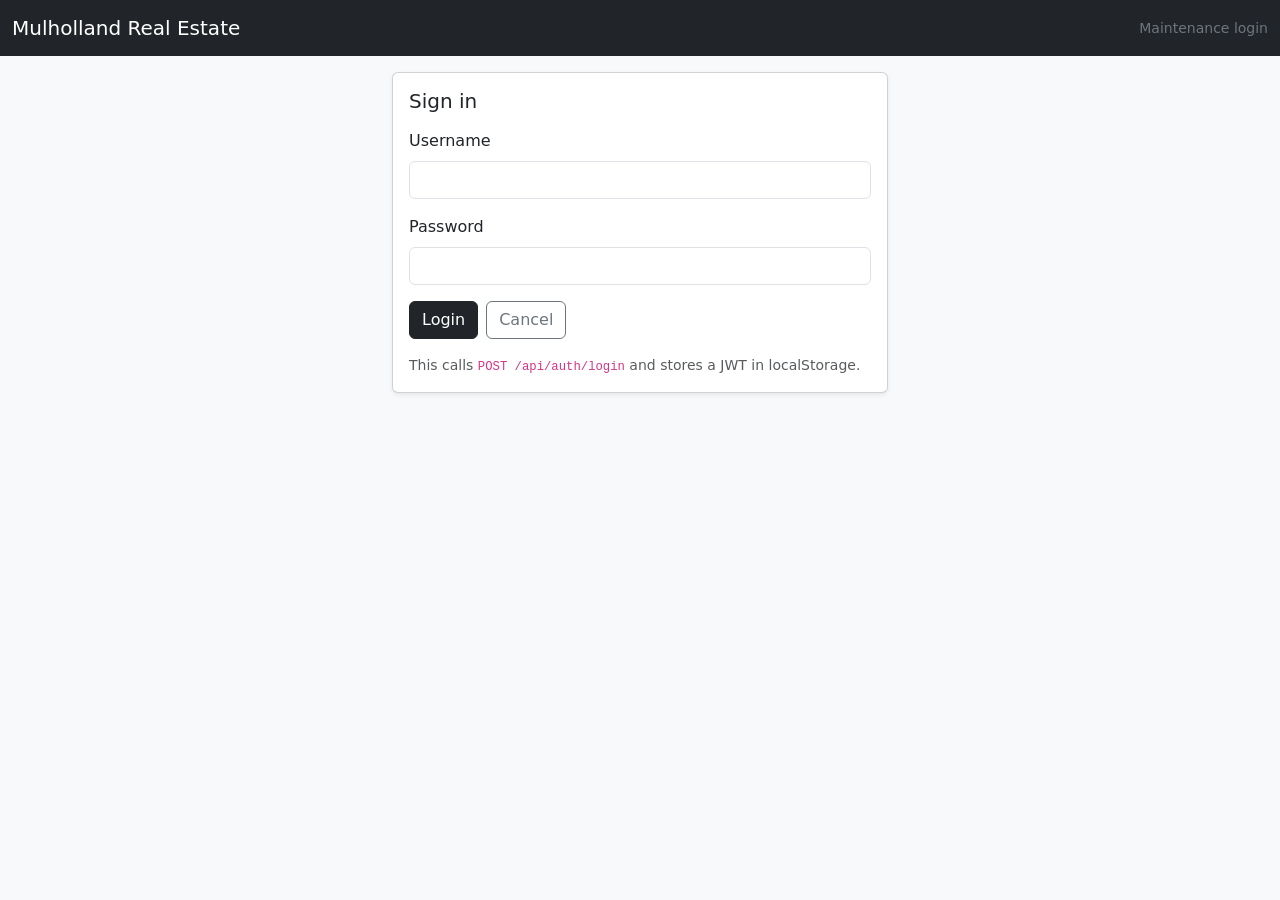
==== Client/maintenance-login.html @ cc130a4c "Add resident portal, maintenance login, and demo users This adds a landing portal with resident subm" ====
<!DOCTYPE html>
<html lang="en">
<head>
  <meta charset="UTF-8" />
  <meta name="viewport" content="width=device-width, initial-scale=1" />
  <title>Mulholland RE — Maintenance login</title>
  <link href="vendor/bootstrap/bootstrap.min.css" rel="stylesheet" />
  <link rel="stylesheet" href="styles.css" />
</head>
<body class="bg-body-tertiary">
  <nav class="navbar navbar-expand-lg navbar-dark bg-dark mb-3">
    <div class="container-fluid">
      <a class="navbar-brand" href="/">Mulholland Real Estate</a>
      <span class="navbar-text text-secondary small">Maintenance login</span>
    </div>
  </nav>

  <main class="container pb-5" style="max-width: 520px;">
    <div id="alert" class="alert d-none" role="alert"></div>

    <div class="card shadow-sm">
      <div class="card-body">
        <h5 class="mb-3">Sign in</h5>
        <form id="loginForm" class="vstack gap-3">
          <div>
            <label class="form-label">Username</label>
            <input class="form-control" id="username" autocomplete="username" required />
          </div>
          <div>
            <label class="form-label">Password</label>
            <input class="form-control" id="password" type="password" autocomplete="current-password" required />
          </div>
          <div class="d-flex gap-2">
            <button class="btn btn-dark" type="submit" id="btnLogin">Login</button>
            <a class="btn btn-outline-secondary" href="/">Cancel</a>
          </div>
          <div class="small text-muted">This calls <code>POST /api/auth/login</code> and stores a JWT in localStorage.</div>
        </form>
      </div>
    </div>
  </main>

  <script src="vendor/bootstrap/bootstrap.bundle.min.js"></script>
  <script src="maintenance-login.js?v=2"></script>
</body>
</html>
---- Client/styles.css ----
.table tbody tr.table-warning > td {
  --bs-table-bg: rgba(255, 193, 7, 0.12);
}

td {
  vertical-align: middle;
}

.cell-truncate {
  max-width: 420px;
  white-space: nowrap;
  overflow: hidden;
  text-overflow: ellipsis;
}

.assignee-select {
  min-width: 170px;
  max-width: 220px;
}
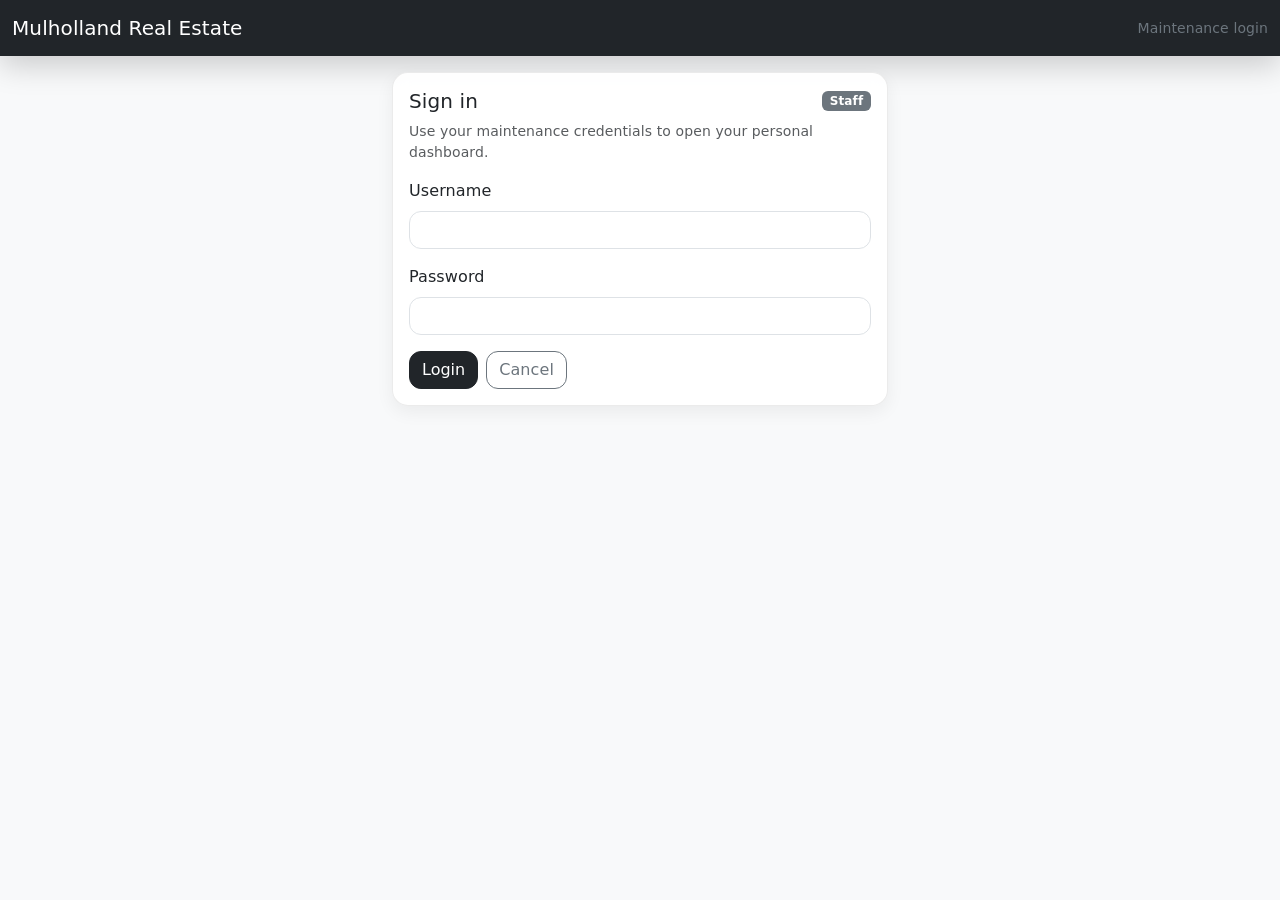
==== commit 3a154375: "Polish dashboard UX and add modal images Tighten table and ticket modal UI, add toasts/loading, auto" ====
--- a/Client/maintenance-login.html
+++ b/Client/maintenance-login.html
@@ -17,10 +17,17 @@
 
   <main class="container pb-5" style="max-width: 520px;">
     <div id="alert" class="alert d-none" role="alert"></div>
+    <div class="position-fixed top-0 end-0 p-3" style="z-index: 1080">
+      <div id="toastHost" class="toast-container"></div>
+    </div>
 
-    <div class="card shadow-sm">
+    <div class="card shadow-sm mre-surface">
       <div class="card-body">
-        <h5 class="mb-3">Sign in</h5>
+        <div class="d-flex align-items-center justify-content-between mb-2">
+          <h5 class="mb-0">Sign in</h5>
+          <span class="badge text-bg-secondary">Staff</span>
+        </div>
+        <div class="text-muted small mb-3">Use your maintenance credentials to open your personal dashboard.</div>
         <form id="loginForm" class="vstack gap-3">
           <div>
             <label class="form-label">Username</label>
@@ -34,7 +41,6 @@
             <button class="btn btn-dark" type="submit" id="btnLogin">Login</button>
             <a class="btn btn-outline-secondary" href="/">Cancel</a>
           </div>
-          <div class="small text-muted">This calls <code>POST /api/auth/login</code> and stores a JWT in localStorage.</div>
         </form>
       </div>
     </div>
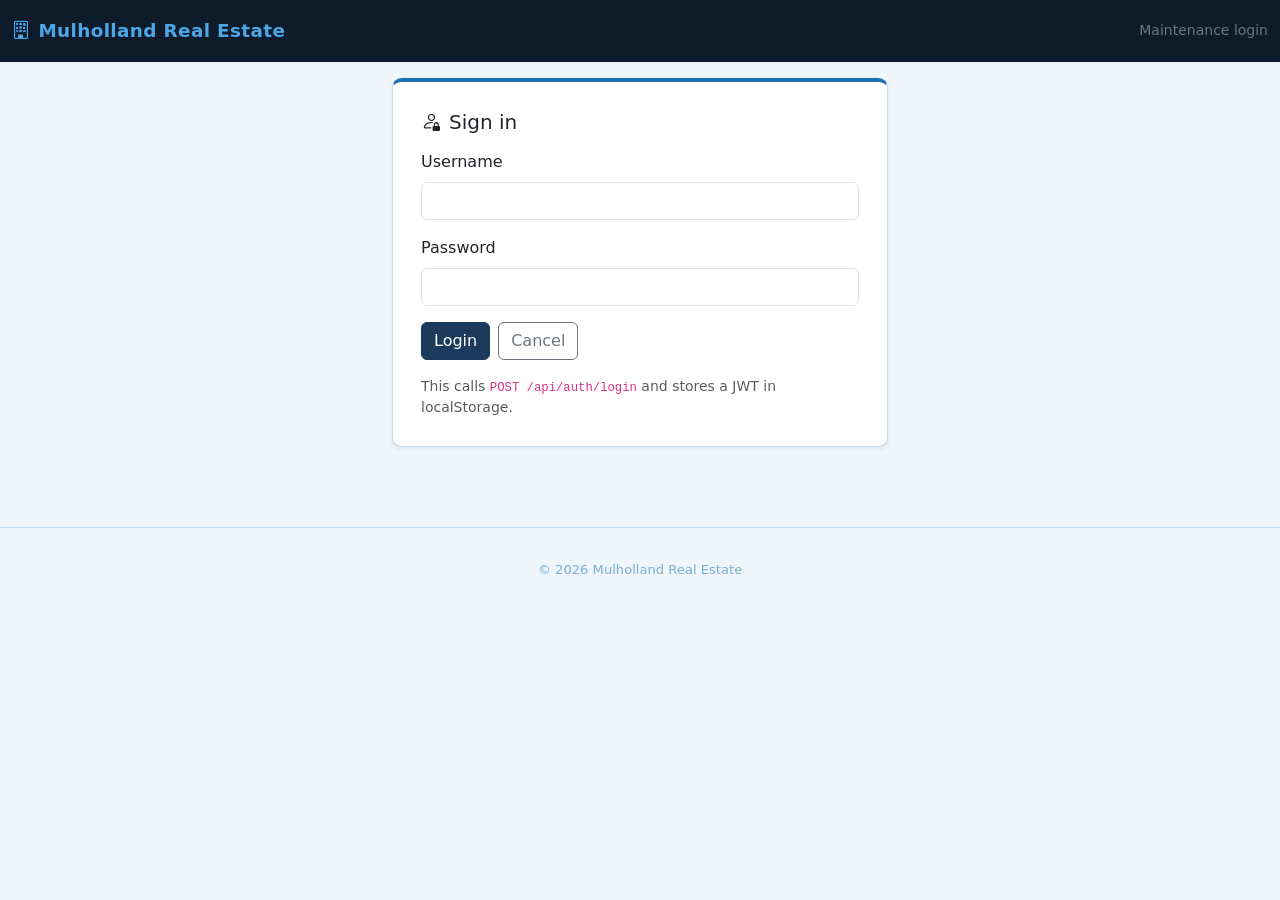
==== commit 80a8dab8: "Blue design, footer, logos" ====
--- a/Client/maintenance-login.html
+++ b/Client/maintenance-login.html
@@ -5,29 +5,23 @@
   <meta name="viewport" content="width=device-width, initial-scale=1" />
   <title>Mulholland RE — Maintenance login</title>
   <link href="vendor/bootstrap/bootstrap.min.css" rel="stylesheet" />
+  <link rel="stylesheet" href="https://cdn.jsdelivr.net/npm/bootstrap-icons@1.11.3/font/bootstrap-icons.min.css" />
   <link rel="stylesheet" href="styles.css" />
 </head>
-<body class="bg-body-tertiary">
+<body>
   <nav class="navbar navbar-expand-lg navbar-dark bg-dark mb-3">
     <div class="container-fluid">
-      <a class="navbar-brand" href="/">Mulholland Real Estate</a>
+      <a class="navbar-brand" href="/"><i class="bi bi-building me-2"></i>Mulholland Real Estate</a>
       <span class="navbar-text text-secondary small">Maintenance login</span>
     </div>
   </nav>
 
   <main class="container pb-5" style="max-width: 520px;">
     <div id="alert" class="alert d-none" role="alert"></div>
-    <div class="position-fixed top-0 end-0 p-3" style="z-index: 1080">
-      <div id="toastHost" class="toast-container"></div>
-    </div>
 
-    <div class="card shadow-sm mre-surface">
+    <div class="card shadow-sm">
       <div class="card-body">
-        <div class="d-flex align-items-center justify-content-between mb-2">
-          <h5 class="mb-0">Sign in</h5>
-          <span class="badge text-bg-secondary">Staff</span>
-        </div>
-        <div class="text-muted small mb-3">Use your maintenance credentials to open your personal dashboard.</div>
+        <h5 class="mb-3"><i class="bi bi-person-lock me-2"></i>Sign in</h5>
         <form id="loginForm" class="vstack gap-3">
           <div>
             <label class="form-label">Username</label>
@@ -41,10 +35,15 @@
             <button class="btn btn-dark" type="submit" id="btnLogin">Login</button>
             <a class="btn btn-outline-secondary" href="/">Cancel</a>
           </div>
+          <div class="small text-muted">This calls <code>POST /api/auth/login</code> and stores a JWT in localStorage.</div>
         </form>
       </div>
     </div>
   </main>
+
+  <footer class="site-footer">
+    &copy; 2026 Mulholland Real Estate
+  </footer>
 
   <script src="vendor/bootstrap/bootstrap.bundle.min.js"></script>
   <script src="maintenance-login.js?v=2"></script>
--- a/Client/styles.css
+++ b/Client/styles.css
@@ -0,0 +1,188 @@
+/* ── Blue theme palette ───────────────────────────────────────────── */
+:root {
+  --brand-dark:   #0d1b2a;   /* near-black navy */
+  --brand-mid:    #1b3a5c;   /* dark blue */
+  --brand-accent: #1e6fb5;   /* medium blue */
+  --brand-light:  #4da6e8;   /* light blue */
+  --brand-pale:   #dbeeff;   /* very light blue tint */
+}
+
+/* Page background */
+body {
+  background-color: #eef5fb !important;
+}
+
+/* Navbar */
+.navbar.bg-dark {
+  background-color: var(--brand-dark) !important;
+  padding-top: 0.75rem;
+  padding-bottom: 0.75rem;
+}
+.navbar-brand {
+  color: var(--brand-light) !important;
+  font-weight: 700;
+  letter-spacing: 0.02em;
+  font-size: 1.15rem;
+}
+
+/* Cards */
+.card {
+  border: 1px solid #c4ddf5;
+  border-radius: 0.6rem;
+  border-top: 4px solid var(--brand-accent);
+  transition: box-shadow 0.2s ease, transform 0.2s ease;
+}
+.card:hover {
+  box-shadow: 0 6px 20px rgba(30, 111, 181, 0.18) !important;
+  transform: translateY(-2px);
+}
+.card-body {
+  padding: 1.75rem !important;
+}
+.card-title {
+  color: var(--brand-mid);
+  font-weight: 600;
+}
+
+/* Button transitions */
+.btn {
+  transition: all 0.18s ease;
+}
+
+/* Primary buttons → accent blue */
+.btn-primary {
+  background-color: var(--brand-accent) !important;
+  border-color: var(--brand-accent) !important;
+  color: #fff !important;
+}
+.btn-primary:hover {
+  background-color: var(--brand-mid) !important;
+  border-color: var(--brand-mid) !important;
+}
+
+/* Dark buttons → brand dark */
+.btn-dark {
+  background-color: var(--brand-mid) !important;
+  border-color: var(--brand-mid) !important;
+  color: #fff !important;
+}
+.btn-dark:hover {
+  background-color: var(--brand-dark) !important;
+  border-color: var(--brand-dark) !important;
+}
+
+/* Outline-primary */
+.btn-outline-primary {
+  color: var(--brand-accent) !important;
+  border-color: var(--brand-accent) !important;
+}
+.btn-outline-primary:hover {
+  background-color: var(--brand-accent) !important;
+  color: #fff !important;
+}
+
+/* Outline-light (navbar) */
+.btn-outline-light {
+  color: var(--brand-light) !important;
+  border-color: var(--brand-light) !important;
+}
+.btn-outline-light:hover {
+  background-color: var(--brand-light) !important;
+  color: var(--brand-dark) !important;
+}
+
+/* Table header */
+.table thead.table-light th {
+  background-color: var(--brand-pale) !important;
+  color: var(--brand-mid);
+  border-bottom: 2px solid var(--brand-light);
+}
+
+/* Table hover */
+.table-hover tbody tr:hover > td {
+  background-color: #d3ecfb !important;
+}
+
+/* Warning rows */
+.table tbody tr.table-warning > td {
+  --bs-table-bg: rgba(255, 193, 7, 0.12);
+}
+
+/* Accordion */
+.accordion-button:not(.collapsed) {
+  background-color: var(--brand-pale);
+  color: var(--brand-mid);
+  box-shadow: none;
+}
+.accordion-button:focus {
+  box-shadow: 0 0 0 0.2rem rgba(30, 111, 181, 0.25);
+}
+
+/* Modal header */
+.modal-header {
+  background-color: var(--brand-pale);
+  border-bottom: 1px solid #c4ddf5;
+}
+.modal-title {
+  color: var(--brand-mid);
+}
+
+/* Summary strip */
+#summaryRow .col {
+  color: var(--brand-mid);
+}
+#summaryRow strong {
+  color: var(--brand-accent);
+}
+
+/* Form controls focus ring */
+.form-control:focus,
+.form-select:focus {
+  border-color: var(--brand-light);
+  box-shadow: 0 0 0 0.2rem rgba(77, 166, 232, 0.25);
+}
+
+td {
+  vertical-align: middle;
+}
+
+.cell-truncate {
+  max-width: 420px;
+  white-space: nowrap;
+  overflow: hidden;
+  text-overflow: ellipsis;
+}
+
+.assignee-select {
+  min-width: 170px;
+  max-width: 220px;
+}
+
+/* Footer */
+.site-footer {
+  text-align: center;
+  padding: 2rem 1rem;
+  color: #7aafcf;
+  font-size: 0.82rem;
+  margin-top: 2rem;
+  border-top: 1px solid #c4ddf5;
+}
+
+/* Hero banner */
+.hero-banner {
+  background: linear-gradient(135deg, #0d1b2a 0%, #1b3a5c 60%, #1e6fb5 100%);
+  padding: 3.5rem 1rem;
+  text-align: center;
+  color: #fff;
+  margin-bottom: 2rem;
+}
+.hero-banner h1 {
+  font-weight: 700;
+  font-size: 2rem;
+  margin-bottom: 0.5rem;
+}
+.hero-banner p {
+  color: #a8d4f5;
+  font-size: 1.1rem;
+  margin: 0;
+}
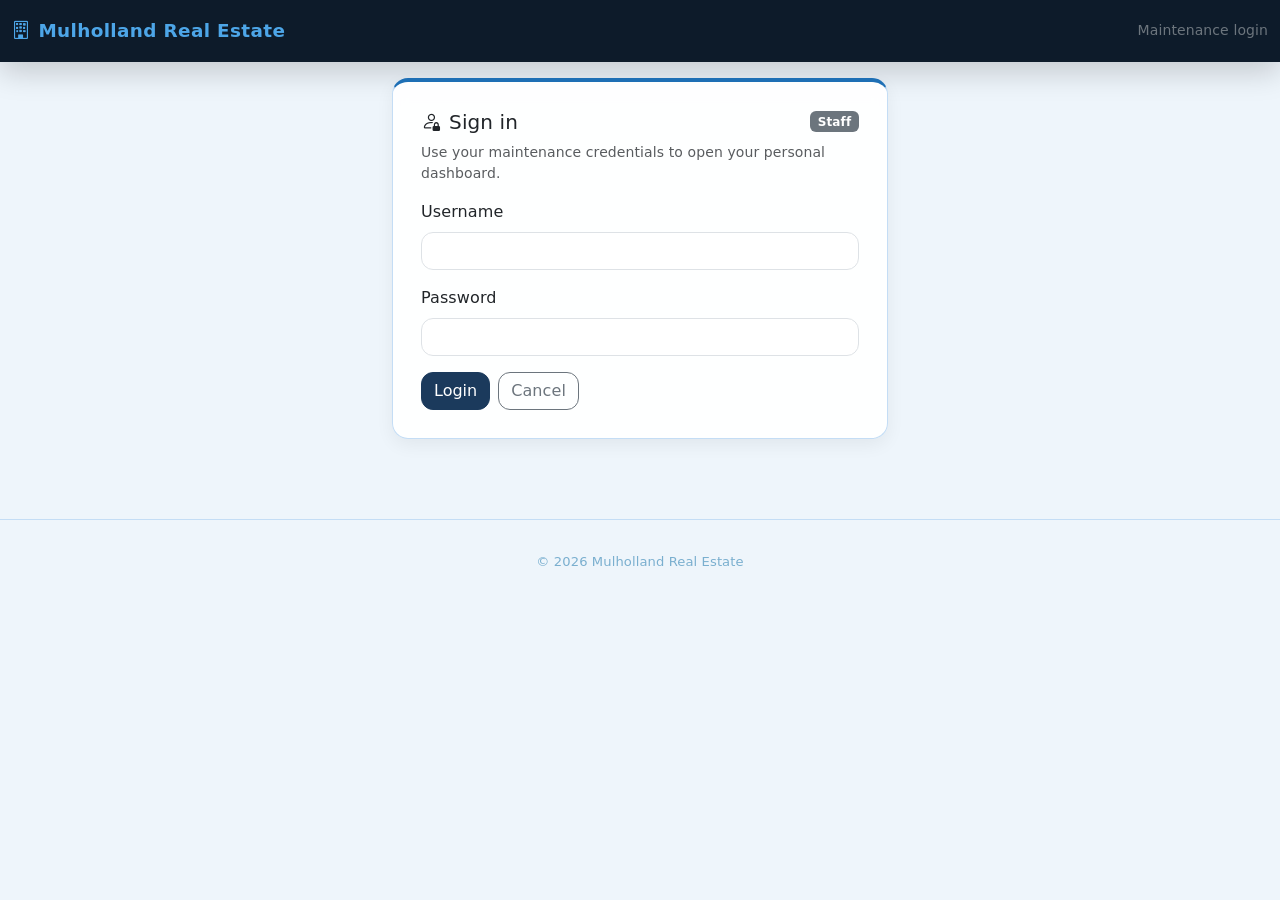
==== commit a1e437c8: "Add blue theme, hero banner, Bootstrap Icons, and footer Navy/blue colour palette, hero gradient ban" ====
--- a/Client/maintenance-login.html
+++ b/Client/maintenance-login.html
@@ -18,10 +18,17 @@
 
   <main class="container pb-5" style="max-width: 520px;">
     <div id="alert" class="alert d-none" role="alert"></div>
+    <div class="position-fixed top-0 end-0 p-3" style="z-index: 1080">
+      <div id="toastHost" class="toast-container"></div>
+    </div>
 
-    <div class="card shadow-sm">
+    <div class="card shadow-sm mre-surface">
       <div class="card-body">
-        <h5 class="mb-3"><i class="bi bi-person-lock me-2"></i>Sign in</h5>
+        <div class="d-flex align-items-center justify-content-between mb-2">
+          <h5 class="mb-0"><i class="bi bi-person-lock me-2"></i>Sign in</h5>
+          <span class="badge text-bg-secondary">Staff</span>
+        </div>
+        <div class="text-muted small mb-3">Use your maintenance credentials to open your personal dashboard.</div>
         <form id="loginForm" class="vstack gap-3">
           <div>
             <label class="form-label">Username</label>
@@ -35,7 +42,6 @@
             <button class="btn btn-dark" type="submit" id="btnLogin">Login</button>
             <a class="btn btn-outline-secondary" href="/">Cancel</a>
           </div>
-          <div class="small text-muted">This calls <code>POST /api/auth/login</code> and stores a JWT in localStorage.</div>
         </form>
       </div>
     </div>
@@ -49,4 +55,3 @@
   <script src="maintenance-login.js?v=2"></script>
 </body>
 </html>
-
--- a/Client/styles.css
+++ b/Client/styles.css
@@ -1,15 +1,20 @@
 /* ── Blue theme palette ───────────────────────────────────────────── */
 :root {
-  --brand-dark:   #0d1b2a;   /* near-black navy */
-  --brand-mid:    #1b3a5c;   /* dark blue */
-  --brand-accent: #1e6fb5;   /* medium blue */
-  --brand-light:  #4da6e8;   /* light blue */
-  --brand-pale:   #dbeeff;   /* very light blue tint */
-}
-
-/* Page background */
+  --brand-dark:   #0d1b2a;
+  --brand-mid:    #1b3a5c;
+  --brand-accent: #1e6fb5;
+  --brand-light:  #4da6e8;
+  --brand-pale:   #dbeeff;
+
+  --mre-surface: rgba(255, 255, 255, 0.92);
+  --mre-border: rgba(0, 0, 0, 0.08);
+  --mre-shadow: 0 10px 28px rgba(0, 0, 0, 0.08);
+  --mre-shadow-sm: 0 6px 18px rgba(0, 0, 0, 0.06);
+}
+
 body {
   background-color: #eef5fb !important;
+  letter-spacing: 0.1px;
 }
 
 /* Navbar */
@@ -17,6 +22,7 @@
   background-color: var(--brand-dark) !important;
   padding-top: 0.75rem;
   padding-bottom: 0.75rem;
+  box-shadow: 0 10px 30px rgba(0, 0, 0, 0.18);
 }
 .navbar-brand {
   color: var(--brand-light) !important;
@@ -28,7 +34,7 @@
 /* Cards */
 .card {
   border: 1px solid #c4ddf5;
-  border-radius: 0.6rem;
+  border-radius: 16px;
   border-top: 4px solid var(--brand-accent);
   transition: box-shadow 0.2s ease, transform 0.2s ease;
 }
@@ -43,13 +49,22 @@
   color: var(--brand-mid);
   font-weight: 600;
 }
-
-/* Button transitions */
+.shadow-sm {
+  box-shadow: var(--mre-shadow-sm) !important;
+}
+.mre-surface {
+  background: var(--mre-surface);
+  backdrop-filter: blur(10px);
+}
+
+/* Buttons */
 .btn {
   transition: all 0.18s ease;
-}
-
-/* Primary buttons → accent blue */
+  border-radius: 12px;
+}
+.btn-sm {
+  border-radius: 10px;
+}
 .btn-primary {
   background-color: var(--brand-accent) !important;
   border-color: var(--brand-accent) !important;
@@ -59,8 +74,6 @@
   background-color: var(--brand-mid) !important;
   border-color: var(--brand-mid) !important;
 }
-
-/* Dark buttons → brand dark */
 .btn-dark {
   background-color: var(--brand-mid) !important;
   border-color: var(--brand-mid) !important;
@@ -70,8 +83,6 @@
   background-color: var(--brand-dark) !important;
   border-color: var(--brand-dark) !important;
 }
-
-/* Outline-primary */
 .btn-outline-primary {
   color: var(--brand-accent) !important;
   border-color: var(--brand-accent) !important;
@@ -80,8 +91,6 @@
   background-color: var(--brand-accent) !important;
   color: #fff !important;
 }
-
-/* Outline-light (navbar) */
 .btn-outline-light {
   color: var(--brand-light) !important;
   border-color: var(--brand-light) !important;
@@ -91,71 +100,122 @@
   color: var(--brand-dark) !important;
 }
 
-/* Table header */
-.table thead.table-light th {
-  background-color: var(--brand-pale) !important;
-  color: var(--brand-mid);
-  border-bottom: 2px solid var(--brand-light);
-}
-
-/* Table hover */
-.table-hover tbody tr:hover > td {
-  background-color: #d3ecfb !important;
-}
-
-/* Warning rows */
-.table tbody tr.table-warning > td {
-  --bs-table-bg: rgba(255, 193, 7, 0.12);
-}
-
-/* Accordion */
-.accordion-button:not(.collapsed) {
-  background-color: var(--brand-pale);
-  color: var(--brand-mid);
-  box-shadow: none;
-}
-.accordion-button:focus {
-  box-shadow: 0 0 0 0.2rem rgba(30, 111, 181, 0.25);
-}
-
-/* Modal header */
-.modal-header {
-  background-color: var(--brand-pale);
-  border-bottom: 1px solid #c4ddf5;
-}
-.modal-title {
-  color: var(--brand-mid);
-}
-
-/* Summary strip */
-#summaryRow .col {
-  color: var(--brand-mid);
-}
-#summaryRow strong {
-  color: var(--brand-accent);
-}
-
-/* Form controls focus ring */
+/* Form controls */
+.form-control,
+.form-select {
+  border-radius: 12px;
+}
 .form-control:focus,
 .form-select:focus {
   border-color: var(--brand-light);
   box-shadow: 0 0 0 0.2rem rgba(77, 166, 232, 0.25);
 }
 
-td {
-  vertical-align: middle;
-}
-
+/* Table header */
+.table thead.table-light th {
+  background-color: var(--brand-pale) !important;
+  color: var(--brand-mid);
+  border-bottom: 2px solid var(--brand-light);
+}
+.table-hover tbody tr:hover > td {
+  background-color: #d3ecfb !important;
+}
+.table tbody tr.table-warning > td {
+  --bs-table-bg: rgba(255, 193, 7, 0.12);
+}
+
+/* Accordion */
+.accordion-button:not(.collapsed) {
+  background-color: var(--brand-pale);
+  color: var(--brand-mid);
+  box-shadow: none;
+}
+.accordion-button:focus {
+  box-shadow: 0 0 0 0.2rem rgba(30, 111, 181, 0.25);
+}
+
+/* Modal */
+.modal-content {
+  border-radius: 18px;
+  border: 1px solid var(--mre-border);
+  box-shadow: var(--mre-shadow);
+}
+.modal-header {
+  background-color: var(--brand-pale);
+  border-bottom: 1px solid #c4ddf5;
+}
+.modal-footer {
+  border-top: 1px solid rgba(0, 0, 0, 0.06);
+}
+.modal-title {
+  color: var(--brand-mid);
+}
+
+/* Summary strip */
+#summaryRow .col { color: var(--brand-mid); }
+#summaryRow strong { color: var(--brand-accent); }
+
+/* Tables */
+td { vertical-align: middle; }
+.mre-table th { white-space: nowrap; }
+.mre-table td.mre-col-request { min-width: 360px; max-width: 520px; }
+.mre-table td.mre-col-actions { width: 1%; white-space: nowrap; }
+.mre-assignee-cell { min-width: 220px; }
+.mre-assignee-inline {
+  display: inline-flex;
+  gap: .35rem;
+  align-items: center;
+}
+.mre-assignee-inline .btn {
+  padding-left: .45rem;
+  padding-right: .45rem;
+}
 .cell-truncate {
   max-width: 420px;
   white-space: nowrap;
   overflow: hidden;
   text-overflow: ellipsis;
 }
-
 .assignee-select {
   min-width: 170px;
-  max-width: 220px;
+  max-width: 240px;
+}
+
+/* Loading overlay */
+.mre-loading {
+  position: absolute;
+  inset: 0;
+  display: grid;
+  place-items: center;
+  background: rgba(255, 255, 255, 0.65);
+  backdrop-filter: blur(2px);
+}
+
+/* Employee dashboard widgets */
+.grid-stack-item-content {
+  border-radius: 16px;
+  border: 1px solid var(--mre-border);
+  box-shadow: var(--mre-shadow-sm);
+}
+.grid-stack .card-header {
+  border-bottom: 1px solid rgba(0, 0, 0, 0.06) !important;
+}
+.ticket-line {
+  border-radius: 12px;
+  transition: background-color .15s ease, transform .15s ease;
+}
+.ticket-line:hover {
+  background: rgba(30, 111, 181, 0.06);
+  transform: translateY(-1px);
+}
+.ticket-line:active { transform: translateY(0); }
+
+/* Ticket modal */
+#ticketModal .border.rounded { border-radius: 14px !important; }
+#mImages img { transition: transform .12s ease, box-shadow .12s ease; }
+#mImages a:hover img {
+  transform: translateY(-1px);
+  box-shadow: 0 8px 18px rgba(0, 0, 0, 0.10);
 }
 
 /* Footer */
@@ -176,13 +236,5 @@
   color: #fff;
   margin-bottom: 2rem;
 }
-.hero-banner h1 {
-  font-weight: 700;
-  font-size: 2rem;
-  margin-bottom: 0.5rem;
-}
-.hero-banner p {
-  color: #a8d4f5;
-  font-size: 1.1rem;
-  margin: 0;
-}
+.hero-banner h1 { font-weight: 700; font-size: 2rem; margin-bottom: 0.5rem; }
+.hero-banner p { color: #a8d4f5; font-size: 1.1rem; margin: 0; }
